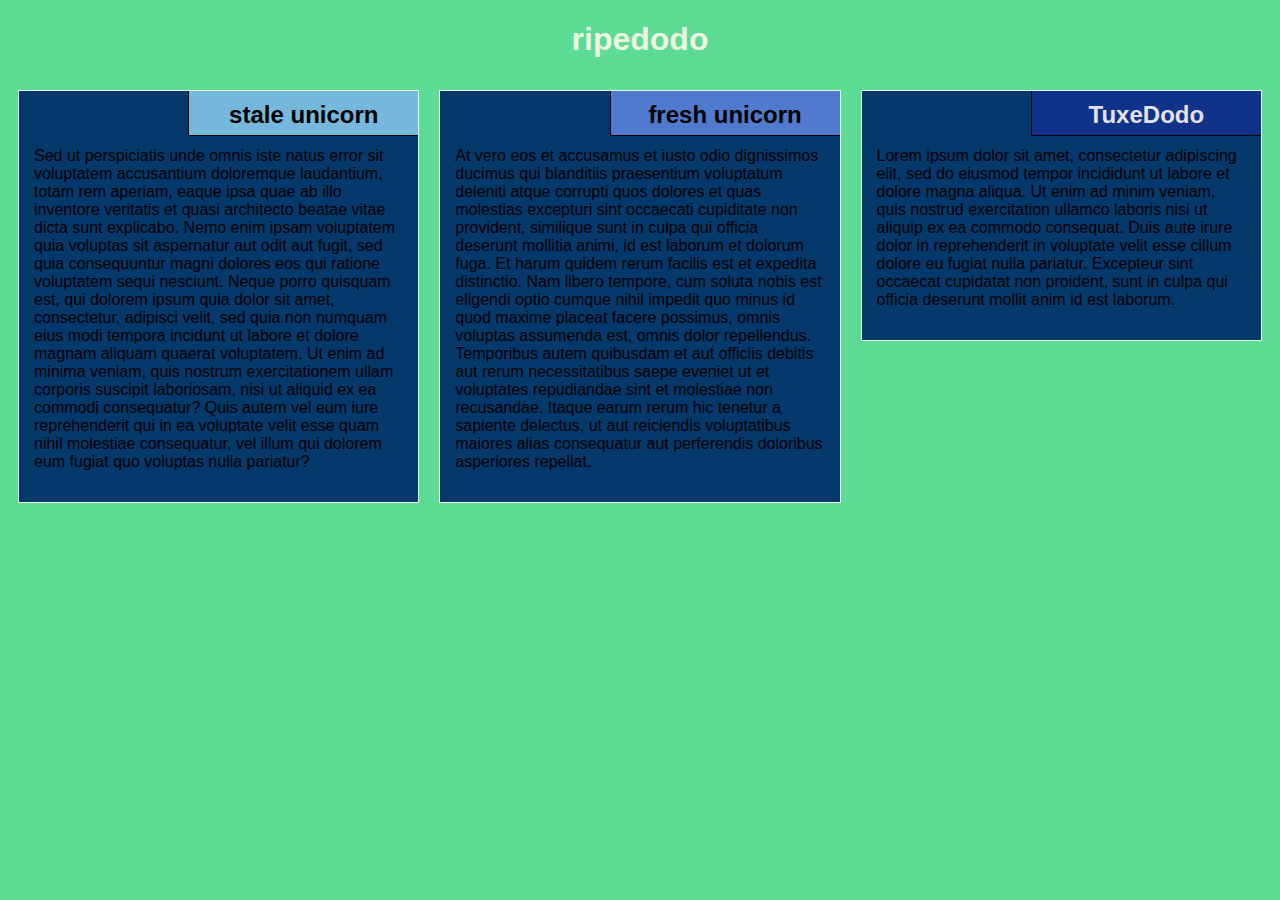
==== module2_soln/index.html @ d922bc53 "module-2 solution" ====
<!DOCTYPE html>
<html lang="en">

<head>
    <meta charset="utf-8">
    <meta name="viewport" content="width=device-width, initial-scale=1.0">
    <title>Module 2: Solution</title>
    <link rel="stylesheet" href="css/style.css">
</head>

<body>
    <h1>ripedodo</h1>
    <div class="row">
        <div class="col-lg-4 col-md-6 col-sm-12">
            <section class="lebesgue">
                <h2>stale unicorn</h2>
                <p>
                    Sed ut perspiciatis unde omnis iste natus error sit voluptatem accusantium doloremque laudantium, totam rem aperiam, eaque ipsa quae ab illo inventore veritatis et quasi architecto beatae vitae dicta sunt explicabo. Nemo enim ipsam voluptatem quia voluptas sit aspernatur aut odit aut fugit, sed quia consequuntur magni dolores eos qui ratione voluptatem sequi nesciunt. Neque porro quisquam est, qui dolorem ipsum quia dolor sit amet, consectetur, adipisci velit, sed quia non numquam eius modi tempora incidunt ut labore et dolore magnam aliquam quaerat voluptatem. Ut enim ad minima veniam, quis nostrum exercitationem ullam corporis suscipit laboriosam, nisi ut aliquid ex ea commodi consequatur? Quis autem vel eum iure reprehenderit qui in ea voluptate velit esse quam nihil molestiae consequatur, vel illum qui dolorem eum fugiat quo voluptas nulla pariatur?
                </p>
            </section>
        </div>
        <div class="col-lg-4 col-md-6 col-sm-12">
            <section class="fubini">
                <h2>fresh unicorn</h2>
                <p>
                    At vero eos et accusamus et iusto odio dignissimos ducimus qui blanditiis praesentium voluptatum deleniti atque corrupti quos dolores et quas molestias excepturi sint occaecati cupiditate non provident, similique sunt in culpa qui officia deserunt mollitia animi, id est laborum et dolorum fuga. Et harum quidem rerum facilis est et expedita distinctio. Nam libero tempore, cum soluta nobis est eligendi optio cumque nihil impedit quo minus id quod maxime placeat facere possimus, omnis voluptas assumenda est, omnis dolor repellendus. Temporibus autem quibusdam et aut officiis debitis aut rerum necessitatibus saepe eveniet ut et voluptates repudiandae sint et molestiae non recusandae. Itaque earum rerum hic tenetur a sapiente delectus, ut aut reiciendis voluptatibus maiores alias consequatur aut perferendis doloribus asperiores repellat.
                </p>
            </section>
        </div>
        <div class="col-lg-4 col-md-12 col-sm-12">
            <section class="luzin">
                <h2>TuxeDodo</h2>
                <p>
                    Lorem ipsum dolor sit amet, consectetur adipiscing elit, sed do eiusmod tempor incididunt ut labore et dolore magna aliqua. Ut enim ad minim veniam, quis nostrud exercitation ullamco laboris nisi ut aliquip ex ea commodo consequat. Duis aute irure dolor in reprehenderit in voluptate velit esse cillum dolore eu fugiat nulla pariatur. Excepteur sint occaecat cupidatat non proident, sunt in culpa qui officia deserunt mollit anim id est laborum.
                </p>
            </section>
        </div>
    </div>
</body>

</html>
---- module2_soln/css/style.css ----
* {
    box-sizing: border-box;
    font-family: -apple-system, BlinkMacSystemFont, 'Segoe UI', Roboto, Oxygen, Ubuntu, Cantarell, 'Open Sans', 'Helvetica Neue', sans-serif;
}

body {
    background-color: #5cdb95;
}

h1 {
    text-align: center;
    color: #edf5e1;
}

section {
    border: 1px solid #edf5e1;
    background-color: #05386b;
    margin: 10px;
}

section>h2 {
    float: right;
    border-bottom: 1px solid black;
    border-left: 1px solid black;
    margin: 0;
    width: 230px;
    text-align: center;
    font-style: Times;
    font-size: 24px;
    font-weight: bold;
    height: 45px;
    padding-top: 10px;
}

section.lebesgue>h2 {
    background-color: #76b8db;
}

section.fubini>h2 {
    background-color: #4f7acd;
}

section.luzin>h2 {
    color: #e2e2e2;
    background-color: #10328a;
}

section>p {
    padding: 40px 15px 15px 15px;
}

.row {
    width: 100%;
}


/* Desktop view options */

@media (min-width: 992px) {
    .col-lg-1, .col-lg-2, .col-lg-3, .col-lg-4, .col-lg-5, .col-lg-6, .col-lg-7, .col-lg-8, .col-lg-9, .col-lg-10, .col-lg-11, .col-lg-12 {
        float: left;
    }
    .col-lg-1 {
        width: 8.33%;
    }
    .col-lg-2 {
        width: 16.66%;
    }
    .col-lg-3 {
        width: 25%;
    }
    .col-lg-4 {
        width: 33.33%;
    }
    .col-lg-5 {
        width: 41.66%;
    }
    .col-lg-6 {
        width: 50%;
    }
    .col-lg-7 {
        width: 58.33%;
    }
    .col-lg-8 {
        width: 66.66%;
    }
    .col-lg-9 {
        width: 74.99%;
    }
    .col-lg-10 {
        width: 83.33%;
    }
    .col-lg-11 {
        width: 91.66%;
    }
    .col-lg-12 {
        width: 100%;
    }
}


/* Tablet view options */

@media (min-width: 768px) and (max-width: 991px) {
    .col-md-1, .col-md-2, .col-md-3, .col-md-4, .col-md-5, .col-md-6, .col-md-7, .col-md-8, .col-md-9, .col-md-10, .col-md-11, .col-md-12 {
        float: left;
    }
    .col-md-1 {
        width: 8.33%;
    }
    .col-md-2 {
        width: 16.66%;
    }
    .col-md-3 {
        width: 25%;
    }
    .col-md-4 {
        width: 33.33%;
    }
    .col-md-5 {
        width: 41.66%;
    }
    .col-md-6 {
        width: 50%;
    }
    .col-md-7 {
        width: 58.33%;
    }
    .col-md-8 {
        width: 66.66%;
    }
    .col-md-9 {
        width: 74.99%;
    }
    .col-md-10 {
        width: 83.33%;
    }
    .col-md-11 {
        width: 91.66%;
    }
    .col-md-12 {
        width: 100%;
    }
}


/* Mobile view options */

@media (max-width: 767px) {
    .col-sm-1, .col-sm-2, .col-sm-3, .col-sm-4, .col-sm-5, .col-sm-6, .col-sm-7, .col-sm-8, .col-sm-9, .col-sm-10, .col-sm-11, .col-sm-12 {
        float: left;
    }
    .col-sm-1 {
        width: 8.33%;
    }
    .col-sm-2 {
        width: 16.66%;
    }
    .col-sm-3 {
        width: 25%;
    }
    .col-sm-4 {
        width: 33.33%;
    }
    .col-sm-5 {
        width: 41.66%;
    }
    .col-sm-6 {
        width: 50%;
    }
    .col-sm-7 {
        width: 58.33%;
    }
    .col-sm-8 {
        width: 66.66%;
    }
    .col-sm-9 {
        width: 74.99%;
    }
    .col-sm-10 {
        width: 83.33%;
    }
    .col-sm-11 {
        width: 91.66%;
    }
    .col-sm-12 {
        width: 100%;
    }
}
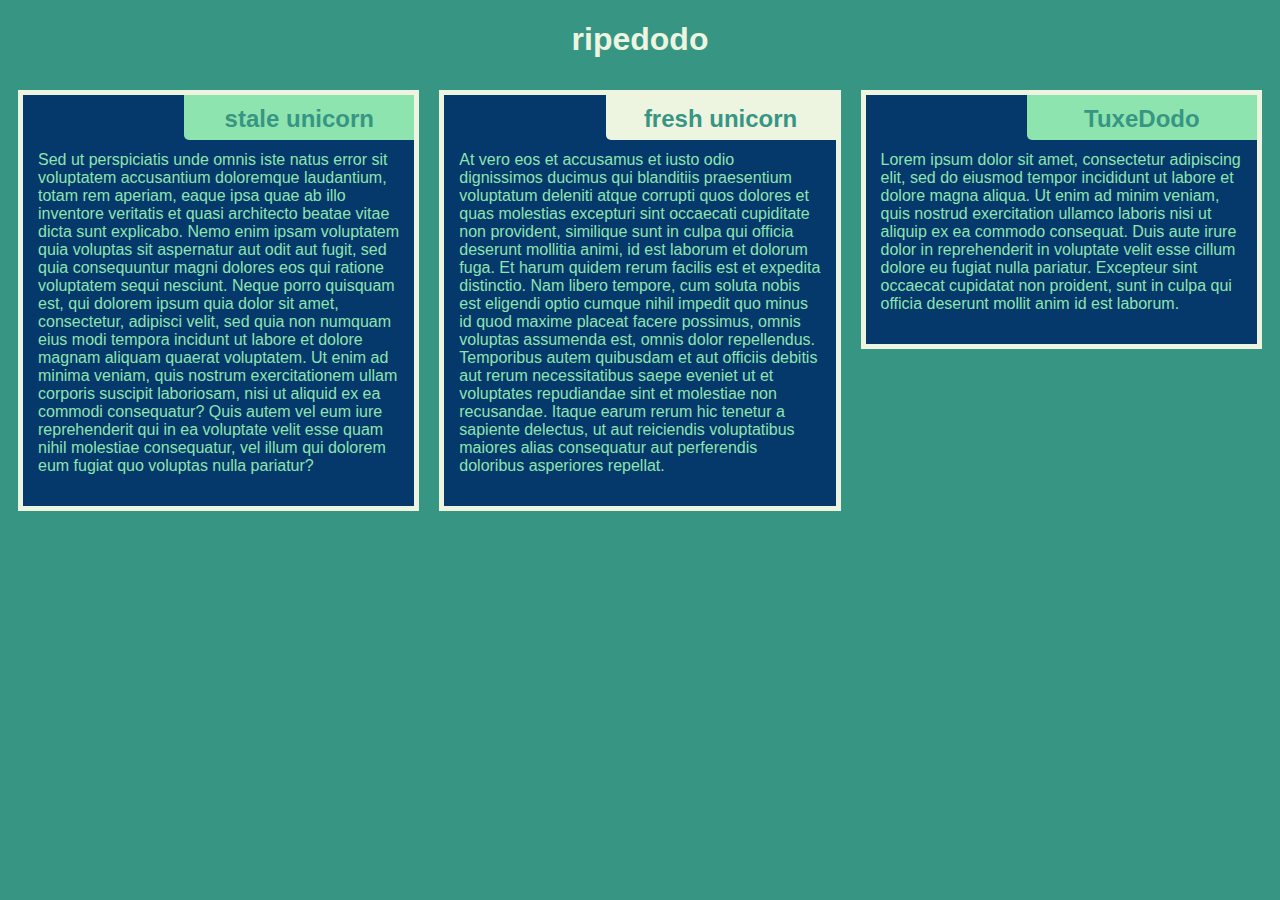
==== commit faebcc08: "module 2 solution completed" ====
--- a/module2_soln/index.html
+++ b/module2_soln/index.html
@@ -12,7 +12,7 @@
     <h1>ripedodo</h1>
     <div class="row">
         <div class="col-lg-4 col-md-6 col-sm-12">
-            <section class="lebesgue">
+            <section class="stale_unicorn">
                 <h2>stale unicorn</h2>
                 <p>
                     Sed ut perspiciatis unde omnis iste natus error sit voluptatem accusantium doloremque laudantium, totam rem aperiam, eaque ipsa quae ab illo inventore veritatis et quasi architecto beatae vitae dicta sunt explicabo. Nemo enim ipsam voluptatem quia voluptas sit aspernatur aut odit aut fugit, sed quia consequuntur magni dolores eos qui ratione voluptatem sequi nesciunt. Neque porro quisquam est, qui dolorem ipsum quia dolor sit amet, consectetur, adipisci velit, sed quia non numquam eius modi tempora incidunt ut labore et dolore magnam aliquam quaerat voluptatem. Ut enim ad minima veniam, quis nostrum exercitationem ullam corporis suscipit laboriosam, nisi ut aliquid ex ea commodi consequatur? Quis autem vel eum iure reprehenderit qui in ea voluptate velit esse quam nihil molestiae consequatur, vel illum qui dolorem eum fugiat quo voluptas nulla pariatur?
@@ -20,7 +20,7 @@
             </section>
         </div>
         <div class="col-lg-4 col-md-6 col-sm-12">
-            <section class="fubini">
+            <section class="fresh_unicorn">
                 <h2>fresh unicorn</h2>
                 <p>
                     At vero eos et accusamus et iusto odio dignissimos ducimus qui blanditiis praesentium voluptatum deleniti atque corrupti quos dolores et quas molestias excepturi sint occaecati cupiditate non provident, similique sunt in culpa qui officia deserunt mollitia animi, id est laborum et dolorum fuga. Et harum quidem rerum facilis est et expedita distinctio. Nam libero tempore, cum soluta nobis est eligendi optio cumque nihil impedit quo minus id quod maxime placeat facere possimus, omnis voluptas assumenda est, omnis dolor repellendus. Temporibus autem quibusdam et aut officiis debitis aut rerum necessitatibus saepe eveniet ut et voluptates repudiandae sint et molestiae non recusandae. Itaque earum rerum hic tenetur a sapiente delectus, ut aut reiciendis voluptatibus maiores alias consequatur aut perferendis doloribus asperiores repellat.
@@ -28,7 +28,7 @@
             </section>
         </div>
         <div class="col-lg-4 col-md-12 col-sm-12">
-            <section class="luzin">
+            <section class="tuxedodo">
                 <h2>TuxeDodo</h2>
                 <p>
                     Lorem ipsum dolor sit amet, consectetur adipiscing elit, sed do eiusmod tempor incididunt ut labore et dolore magna aliqua. Ut enim ad minim veniam, quis nostrud exercitation ullamco laboris nisi ut aliquip ex ea commodo consequat. Duis aute irure dolor in reprehenderit in voluptate velit esse cillum dolore eu fugiat nulla pariatur. Excepteur sint occaecat cupidatat non proident, sunt in culpa qui officia deserunt mollit anim id est laborum.
--- a/module2_soln/css/style.css
+++ b/module2_soln/css/style.css
@@ -4,7 +4,11 @@
 }
 
 body {
-    background-color: #5cdb95;
+    background-color: #379683;
+}
+
+p {
+    color: #8ee4af;
 }
 
 h1 {
@@ -13,15 +17,14 @@
 }
 
 section {
-    border: 1px solid #edf5e1;
+    border: 5px solid #edf5e1;
     background-color: #05386b;
     margin: 10px;
 }
 
 section>h2 {
     float: right;
-    border-bottom: 1px solid black;
-    border-left: 1px solid black;
+    border-radius: 0 0 0 5px;
     margin: 0;
     width: 230px;
     text-align: center;
@@ -30,19 +33,19 @@
     font-weight: bold;
     height: 45px;
     padding-top: 10px;
+    color: #379683;
 }
 
-section.lebesgue>h2 {
-    background-color: #76b8db;
+section.stale_unicorn>h2 {
+    background-color: #8ee4af;
 }
 
-section.fubini>h2 {
-    background-color: #4f7acd;
+section.fresh_unicorn>h2 {
+    background-color: #edf5e1;
 }
 
-section.luzin>h2 {
-    color: #e2e2e2;
-    background-color: #10328a;
+section.tuxedodo>h2 {
+    background-color: #8ee4af;
 }
 
 section>p {
@@ -53,8 +56,7 @@
     width: 100%;
 }
 
-
-/* Desktop view options */
+/* desktop view settings */
 
 @media (min-width: 992px) {
     .col-lg-1, .col-lg-2, .col-lg-3, .col-lg-4, .col-lg-5, .col-lg-6, .col-lg-7, .col-lg-8, .col-lg-9, .col-lg-10, .col-lg-11, .col-lg-12 {
@@ -98,8 +100,7 @@
     }
 }
 
-
-/* Tablet view options */
+/* tablet view settings */
 
 @media (min-width: 768px) and (max-width: 991px) {
     .col-md-1, .col-md-2, .col-md-3, .col-md-4, .col-md-5, .col-md-6, .col-md-7, .col-md-8, .col-md-9, .col-md-10, .col-md-11, .col-md-12 {
@@ -143,8 +144,7 @@
     }
 }
 
-
-/* Mobile view options */
+/* mobile view settings */
 
 @media (max-width: 767px) {
     .col-sm-1, .col-sm-2, .col-sm-3, .col-sm-4, .col-sm-5, .col-sm-6, .col-sm-7, .col-sm-8, .col-sm-9, .col-sm-10, .col-sm-11, .col-sm-12 {
